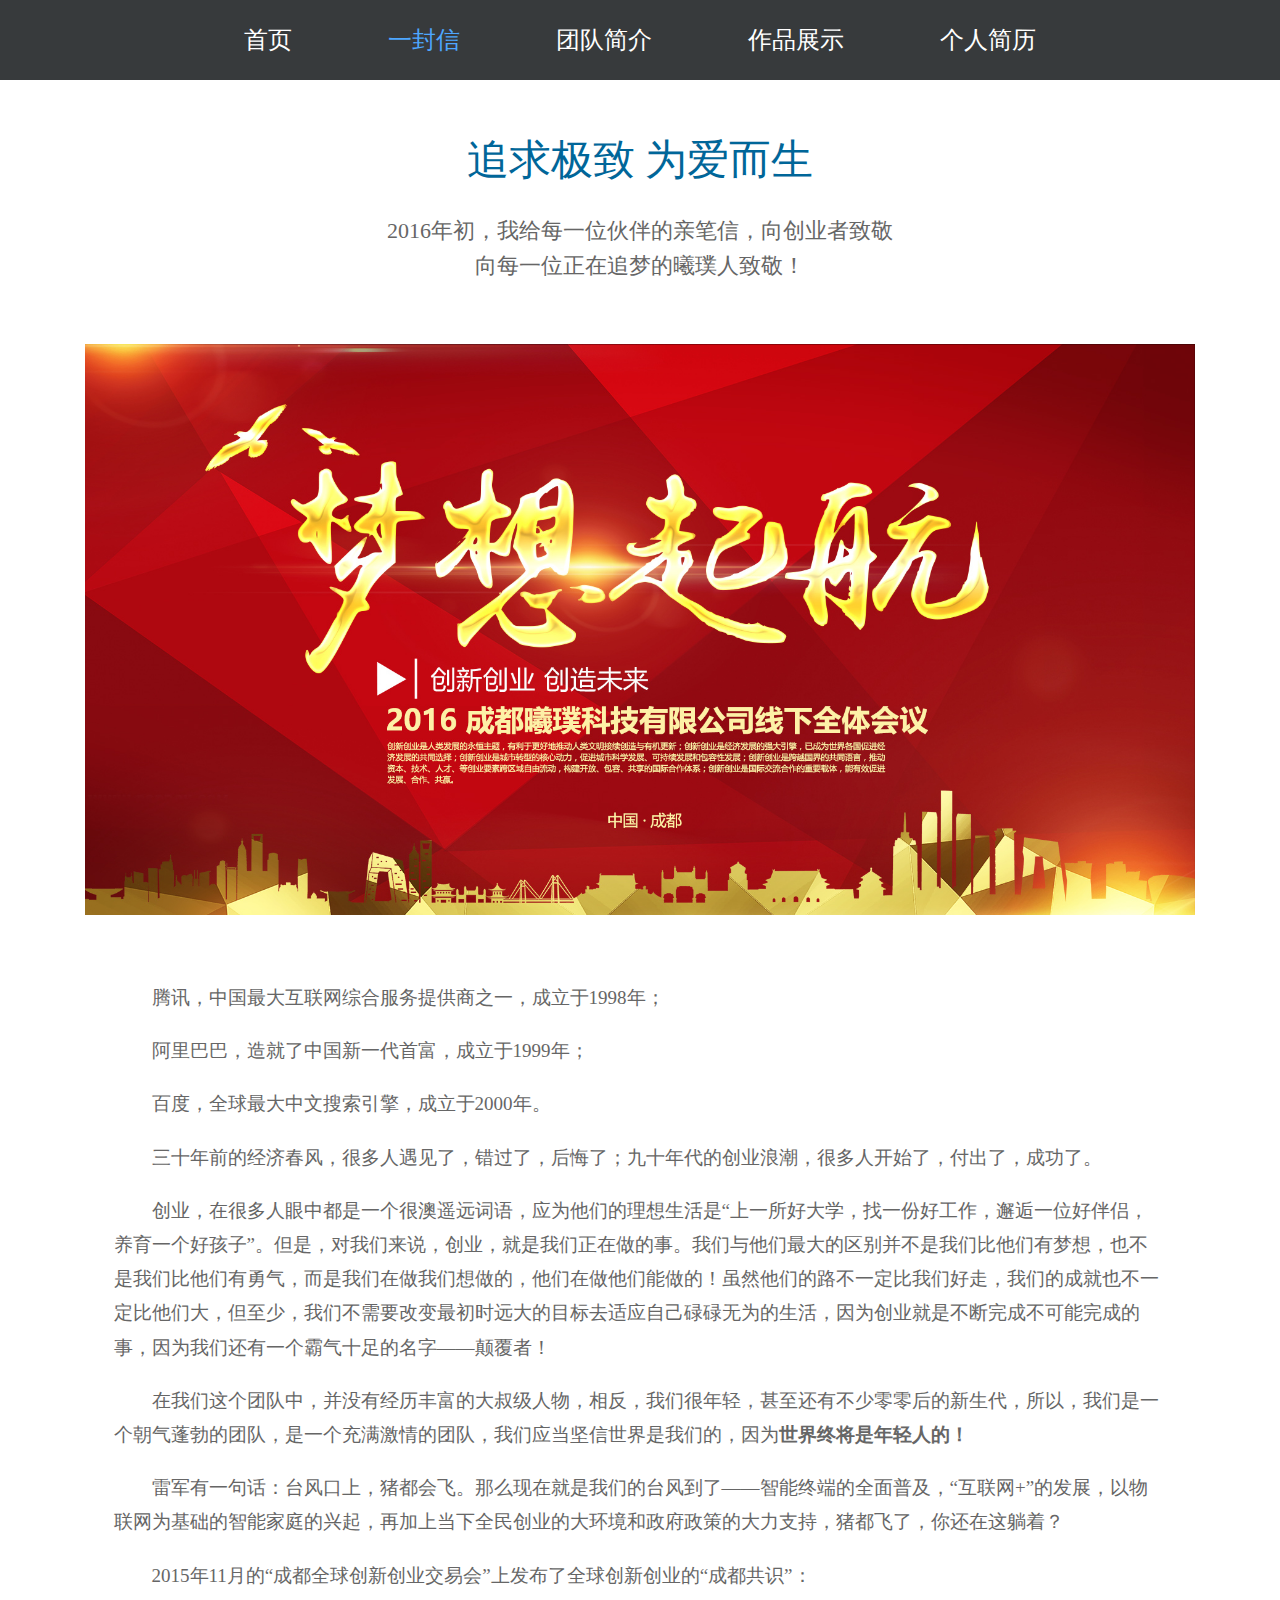
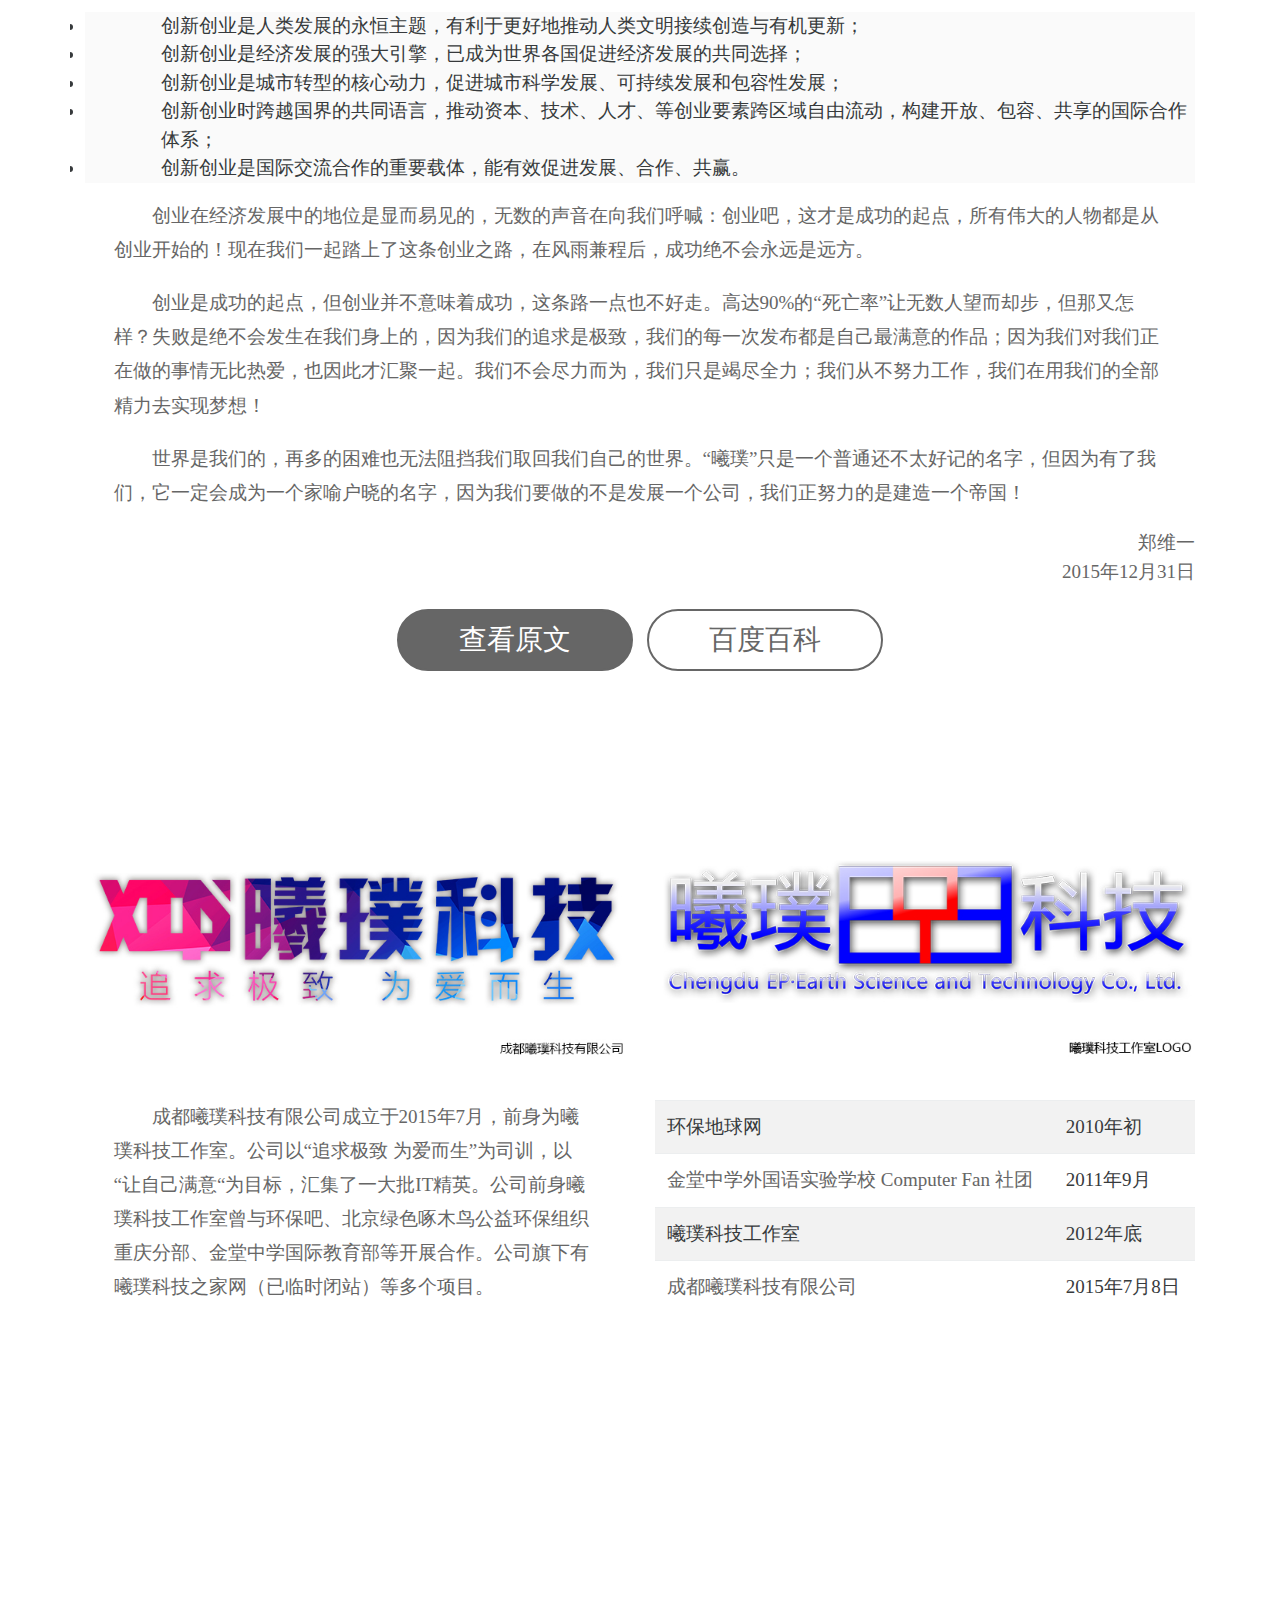
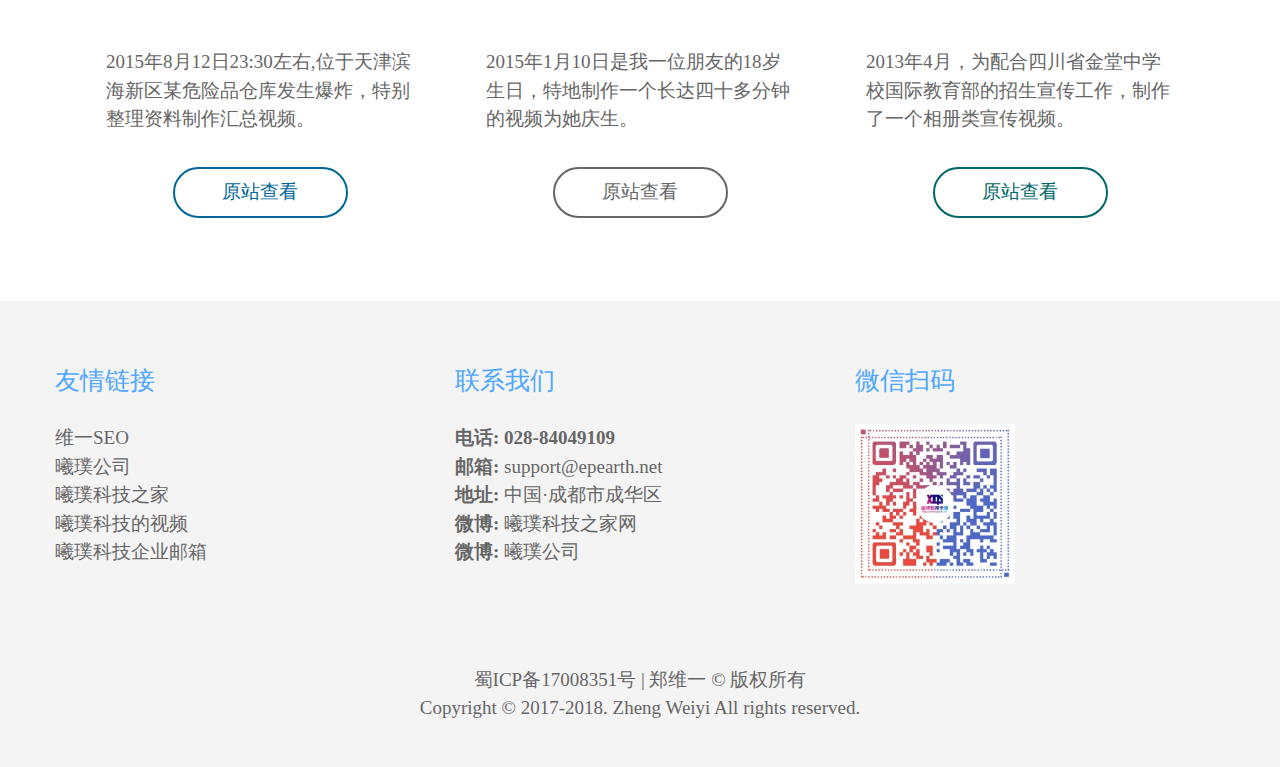
==== epearth.html @ c24c6538 "创建库" ====
<!DOCTYPE html>
<html lang="cn" xmlns:wb="http://open.weibo.com/wb">
<head>
<meta charset="utf-8">
<meta http-equiv="X-UA-Compatible" content="IE=edge">
<meta name="viewport" content="width=device-width, initial-scale=1">
<meta content="郑维一,创业,曦璞,曦璞科技,成都曦璞科技有限公司" name="Keywords">
<meta content="成都曦璞科技有限公司创始人、法人四川成都郑维一创业经历，给每一位伙伴的一封信，向创业者致敬" name="Description">

<title>郑维一的创业经历 - 维一小站</title>
<!-- load stylesheets -->
<!-- <link rel="stylesheet" href="http://fonts.useso.com/css?family=Open+Sans:100,300,400"> -->  <!-- Google web font "Open Sans" -->
<link rel="stylesheet" href="font-awesome-4.5.0/css/font-awesome.min.css">                <!-- Font Awesome -->
<link rel="stylesheet" href="css/bootstrap.min.css">                                      <!-- Bootstrap style -->
<link rel="stylesheet" href="css/templatemo-style.css">                                   <!-- Templatemo style -->
<style type="text/css">
	span li{
		padding-left: 4em;
		background-color:#fafafa;
	}	
</style>
<!--[if lt IE 9]>
  <script src="https://oss.maxcdn.com/html5shiv/3.7.2/html5shiv.min.js"></script>
  <script src="https://oss.maxcdn.com/respond/1.4.2/respond.min.js"></script>
  <![endif]-->
</head>
<body id="top" class="page-2">

<div class="tm-navbar-container tm-navbar-container-dark">

	<nav class="navbar navbar-full navbar-fixed-top bg-inverse">
		<button class="navbar-toggler hidden-md-up" type="button" data-toggle="collapse" data-target="#tmNavbar">
			&#9776;
		</button>
		<div class="collapse navbar-toggleable-sm" id="tmNavbar">
			<ul class="nav navbar-nav">
				<li class="nav-item">
					<a href="index.html" class="nav-link external" title="郑维一的个人主页">首页</a>
				</li>
				<li class="nav-item">
					<a href="#top" class="nav-link">一封信</a>
				</li>
				<li class="nav-item">
					<a href="#tm-section-3" class="nav-link">团队简介</a>
				</li>
				<li class="nav-item">
					<a href="#tm-section-4" class="nav-link">作品展示</a>
				</li>
				<li class="nav-item">
					<a href="resume.html" class="nav-link external" title="郑维一的个人简历">个人简历</a>
				</li>
			</ul>
		</div>
	</nav>

</div>

<div class="container-fluid">

	<div class="row">
	  <div id="tm-section-1" class="tm-section">
		<div class="col-md-12">
			<h1 class="text-xs-center blue-text tm-page-2-title">追求极致 为爱而生</h1>
			<p class="text-xs-center tm-page-2-p tm-page-2-subtitle">
				2016年初，我给每一位伙伴的亲笔信，向创业者致敬 <br>
				向每一位正在追梦的曦璞人致敬！
			</p>
			<img src="img/tm-1800x926-01.jpg" class="img-fluid tm-banner-img" alt="成都曦璞科技有限公司第一次线下全体会议">            
		</div>
	  </div>                
	</div>
	
	<div class="row">
		<div class="tm-section" id="tm-section-2">
			<div class="col-md-12">
				<p class="text-left tm-description">
					腾讯，中国最大互联网综合服务提供商之一，成立于1998年；
				</p>
				<p class="text-left tm-description">
					阿里巴巴，造就了中国新一代首富，成立于1999年；
				</p>
				<p class="text-left tm-description">
					百度，全球最大中文搜索引擎，成立于2000年。
				</p>
				<p class="text-left tm-description">
					三十年前的经济春风，很多人遇见了，错过了，后悔了；九十年代的创业浪潮，很多人开始了，付出了，成功了。
				</p>
				<p class="text-left tm-description">
					创业，在很多人眼中都是一个很澳遥远词语，应为他们的理想生活是“上一所好大学，找一份好工作，邂逅一位好伴侣，养育一个好孩子”。但是，对我们来说，创业，就是我们正在做的事。我们与他们最大的区别并不是我们比他们有梦想，也不是我们比他们有勇气，而是我们在做我们想做的，他们在做他们能做的！虽然他们的路不一定比我们好走，我们的成就也不一定比他们大，但至少，我们不需要改变最初时远大的目标去适应自己碌碌无为的生活，因为创业就是不断完成不可能完成的事，因为我们还有一个霸气十足的名字——颠覆者！
				</p>
				<p class="text-left tm-description">
					在我们这个团队中，并没有经历丰富的大叔级人物，相反，我们很年轻，甚至还有不少零零后的新生代，所以，我们是一个朝气蓬勃的团队，是一个充满激情的团队，我们应当坚信世界是我们的，因为<strong>世界终将是年轻人的！</strong>
				</p>
				<p class="text-left tm-description">
					雷军有一句话：台风口上，猪都会飞。那么现在就是我们的台风到了——智能终端的全面普及，“互联网+”的发展，以物联网为基础的智能家庭的兴起，再加上当下全民创业的大环境和政府政策的大力支持，猪都飞了，你还在这躺着？
				</p>
				<p class="text-left tm-description">
					2015年11月的“成都全球创新创业交易会”上发布了全球创新创业的“成都共识”：
				</p>
				<p class="text-left tm-description">
					<blockquote>
					<span style="font-family:'楷体',Arial, Helvetica, sans-serif;">
						<li type="disc">创新创业是人类发展的永恒主题，有利于更好地推动人类文明接续创造与有机更新；</li>
						<li type="disc">创新创业是经济发展的强大引擎，已成为世界各国促进经济发展的共同选择；</li>
						<li type="disc">创新创业是城市转型的核心动力，促进城市科学发展、可持续发展和包容性发展；</li>
						<li type="disc">创新创业时跨越国界的共同语言，推动资本、技术、人才、等创业要素跨区域自由流动，构建开放、包容、共享的国际合作体系；</li>
						<li type="disc">创新创业是国际交流合作的重要载体，能有效促进发展、合作、共赢。</li>
					</span>
					</blockquote>
				</p>
				<p class="text-left tm-description">
					创业在经济发展中的地位是显而易见的，无数的声音在向我们呼喊：创业吧，这才是成功的起点，所有伟大的人物都是从创业开始的！现在我们一起踏上了这条创业之路，在风雨兼程后，成功绝不会永远是远方。
				</p>
				<p class="text-left tm-description">
					创业是成功的起点，但创业并不意味着成功，这条路一点也不好走。高达90%的“死亡率”让无数人望而却步，但那又怎样？失败是绝不会发生在我们身上的，因为我们的追求是极致，我们的每一次发布都是自己最满意的作品；因为我们对我们正在做的事情无比热爱，也因此才汇聚一起。我们不会尽力而为，我们只是竭尽全力；我们从不努力工作，我们在用我们的全部精力去实现梦想！
				</p>
				<p class="text-left tm-description">
					世界是我们的，再多的困难也无法阻挡我们取回我们自己的世界。“曦璞”只是一个普通还不太好记的名字，但因为有了我们，它一定会成为一个家喻户晓的名字，因为我们要做的不是发展一个公司，我们正努力的是建造一个帝国！
				</p>
				<p class="text-xs-right">郑维一<br>2015年12月31日</p>
				<div class="tm-flex-center">
				  <a href="http://weibo.com/p/1001603925907936013731" class="btn btn-default btn-lg tm-gray-btn" target="_blank" rel="nofollow">查看原文</a>
				  <a href="http://baike.baidu.com/link?url=[base64]" class="btn btn-default btn-lg tm-gray-bordered-btn" target="_blank" rel="nofollow">百度百科</a>
				</div>
			</div>
		</div>
	</div>

	<div class="row">
		<div class="tm-section" id="tm-section-3">
			
			<div class="col-md-6 margin-bottom-sm-8">  
				<div class="tm-2-col-box-left">
					<img src="img/tm-700x350-01.jpg" alt="成都曦璞科技有限公司LOGO" class="img-fluid tm-img-2-col">
				
					<p class="text-left tm-description">
						成都曦璞科技有限公司成立于2015年7月，前身为曦璞科技工作室。公司以“追求极致 为爱而生”为司训，以“让自己满意“为目标，汇集了一大批IT精英。公司前身曦璞科技工作室曾与环保吧、北京绿色啄木鸟公益环保组织重庆分部、金堂中学国际教育部等开展合作。公司旗下有曦璞科技之家网（已临时闭站）等多个项目。
					</p>
				</div> 
			</div>  

			<div class="col-md-6">
				<div>
					<img src="img/tm-700x350-02.jpg" alt="曦璞科技工作室LOGO" class="img-fluid tm-img-2-col">
		   
					<table class="table table-striped">
						<tbody>
							<tr>
								<td>环保地球网</td>
								<td>2010年初</td>
							</tr>
							<tr>
								<td><a href="http://baike.baidu.com/link?url=[base64]#3" target="_blank" rel="nofollow">金堂中学外国语实验学校 Computer Fan 社团</a></td>
								<td>2011年9月</td>
							</tr>
							<tr>
								<td>曦璞科技工作室</td>
								<td>2012年底</td>
							</tr>
							<tr>
								<td><a href="http://weibo.com/xipugongsi" target="_blank" rel="nofollow">成都曦璞科技有限公司</a></td>
								<td>2015年7月8日</td>
							</tr>
						</tbody>
					</table>
				</div>
			</div>
		</div>                
	</div>

	<div class="row">
		<div class="tm-section" id="tm-section-4">
			<div class="col-md-4 margin-bottom-sm-3">
				<div class="tm-3-col-box">
					<iframe height=175 width="100%" src="http://player.youku.com/embed/XMTMxMTExODQ5Ng==" frameborder=0 "allowfullscreen"></iframe>
					<div class="tm-description-box">
						<p class="tm-description-text">
							2015年8月12日23:30左右,位于天津滨海新区某危险品仓库发生爆炸，特别整理资料制作汇总视频。
						</p>
						
						<div class="tm-flex-center">
							<a href="http://v.youku.com/v_show/id_XMTMxMTExODQ5Ng==.html" class="btn btn-default tm-normal-btn tm-blue-bordered-btn" target="_blank">原站查看</a>    
						</div>
							
					</div>
				</div>
			</div>
		
			<div class="col-md-4 margin-bottom-sm-3">

				<div class="tm-3-col-box">
					<iframe height=175 width="100%" src="http://player.youku.com/embed/XODY3NTkyMzQ4" frameborder=0 "allowfullscreen"></iframe>
					<div class="tm-description-box">
						<p class="tm-description-text">
							2015年1月10日是我一位朋友的18岁生日，特地制作一个长达四十多分钟的视频为她庆生。
						</p>
						
						<div class="tm-flex-center">
							<a href="http://v.youku.com/v_show/id_XODY3NTkyMzQ4.html" class="btn btn-default tm-normal-btn tm-gray-bordered-btn" target="_blank">原站查看</a>    
						</div>
							
					</div>
				</div>                                                
			</div>
		
			<div class="col-md-4">
				<div class="tm-3-col-box">
				<iframe height=175 width="100%" src='http://player.youku.com/embed/XNTQ0ODcyODQw' frameborder=0 'allowfullscreen'></iframe>
					<div class="tm-description-box">
						<p class="tm-description-text">
							2013年4月，为配合四川省金堂中学校国际教育部的招生宣传工作，制作了一个相册类宣传视频。
						</p>
						
						<div class="tm-flex-center">
							<a href="http://v.youku.com/v_show/id_XNTQ0ODcyODQw.html" class="btn btn-default tm-normal-btn tm-green-bordered-btn" target="_blank">原站查看</a>    
						</div>
							
					</div>
				</div>                        
				
			</div>
		</div>        
	</div>
</div> <!-- .container -->

	<div class="row gray-bg">

		<section class="tm-section">
			<div class="tm-container">
				<div class="col-xs-12 col-sm-12 col-md-4 col-lg-4 col-xl-4 margin-top-xs-50">
					<h3 class="light-blue-text tm-subtitle">友情链接</h3>
					<p>
					<a href="http://weiyi.1duiyi.cn" target="_blank" rel="nofollow">维一SEO</a><br>
					<a href="http://www.epearth.com" target="_blank">曦璞公司</a><br>
					<a href="http://www.epearth.net" target="_blank">曦璞科技之家</a><br>
					<a href="http://i.youku.com/xipukeji" target="_blank" rel="nofollow">曦璞科技的视频</a><br>
					<a href="http://mail.epearth.net" target="_blank" rel="nofollow">曦璞科技企业邮箱</a></p>
				</div>
				<div class="col-xs-12 col-sm-12 col-md-4 col-lg-4 col-xl-4 margin-top-xs-50">
					<h3 class="light-blue-text tm-subtitle">联系我们</h3>
					<p>
						<strong>电话: </strong><strong>028-84049109</strong><br>
						<strong>邮箱: </strong><a href="mailto:support@epearth.net" target="_blank">support@epearth.net</a><br>
						<strong>地址: </strong>中国·成都市成华区<br>
						<strong>微博: </strong><a href="http://weibo.com/epearth" target="_blank" rel="nofollow">曦璞科技之家网</a> <wb:follow-button uid="3217552443" type="gray_1" width="67" height="24" ></wb:follow-button><br>
						<strong>微博: </strong><a href="http://weibo.com/xipugongsi" target="_blank" rel="nofollow">曦璞公司</a> <wb:follow-button uid="5775062879" type="gray_1" width="67" height="24" ></wb:follow-button>
					</p>
				</div>
				<div class="col-xs-12 col-sm-12 col-md-4 col-lg-4 col-xl-4 margin-top-xs-50">
					<h3 class="light-blue-text tm-subtitle">微信扫码</h3>
					<p>
						<img src="img/weixin.jpg" alt="曦璞科技之家" width="160">
					</p>
				</div>
			</div>
		</section>

		<!-- footer -->
		<footer class="tm-footer">
			<div class="col-xs-12 col-sm-12 col-md-12 col-lg-12 col-xl-12">
				<p class="text-xs-center tm-footer-text"><a href="http://www.miitbeian.gov.cn/" target="_blank">蜀ICP备17008351号</a>&nbsp;|&nbsp;郑维一 &copy; 版权所有<br>
				Copyright &copy; 2017-2018. Zheng Weiyi All rights reserved.</p>                    
			</div>
		</footer>  

	</div> <!-- row -->

<script src="js/jquery-1.11.3.min.js"></script>             <!-- jQuery (https://jquery.com/download/) -->
<script src="https://www.atlasestateagents.co.uk/javascript/tether.min.js"></script> <!-- Tether for Bootstrap, http://stackoverflow.com/questions/34567939/how-to-fix-the-error-error-bootstrap-tooltips-require-tether-http-github-h --> 
<script src="js/bootstrap.min.js"></script>                 <!-- Bootstrap (http://v4-alpha.getbootstrap.com/) -->
<script src="js/jquery.singlePageNav.min.js"></script>      <!-- Single Page Nav (https://github.com/ChrisWojcik/single-page-nav) -->           
<script src="http://tjs.sjs.sinajs.cn/open/api/js/wb.js" type="text/javascript" charset="utf-8"></script>
<script src="js/statistics.js"></script>	<!-- 统计代码 -->
<!-- Templatemo scripts -->
<script>     
 
	$(document).ready(function(){

		var mobileTopOffset = 54;
		var tabletTopOffset = 74;
		var desktopTopOffset = 79;
		var topOffset = desktopTopOffset;

		if($(window).width() <= 767) {
			topOffset = mobileTopOffset;
		}
		else if($(window).width() <= 991) {
			topOffset = tabletTopOffset;
		}
	  
		/* Single page nav
		-----------------------------------------*/
		$('#tmNavbar').singlePageNav({
			'currentClass' : "active",
			offset : topOffset,
			'filter': ':not(.external)'
		}); 

		if($(window).width() < 570) {
			$('.tm-full-width-large-table').addClass('table-responsive');
		}
		else {
			$('.tm-full-width-large-table').removeClass('table-responsive');   
		}
	  

		/* Collapse menu after click 
		-----------------------------------------*/
		$('#tmNavbar a').click(function(){
			$('#tmNavbar').collapse('hide');
		});

	  
		/* Handle nav offset & table responsive upon window resize
		--------------------------------------------------------------*/
		$(window).resize(function(){
			
			if($(window).width() < 768) {
				topOffset = mobileTopOffset;
			} 
			else if($(window).width() <= 991) {
				topOffset = tabletTopOffset;
			}
			else {
				topOffset = desktopTopOffset;
			}

			$('#tmNavbar').singlePageNav({
				'currentClass' : "active",
				offset : topOffset,
				'filter': ':not(.external)'
			});

			if($(window).width() < 570) {
				$('.tm-full-width-large-table').addClass('table-responsive');
			}
			else {
				$('.tm-full-width-large-table').removeClass('table-responsive');   
			}
		});
				  
	});

</script>    
</body>
</html>
---- css/templatemo-style.css ----
body {
	font-family: '等线','微软雅黑','Cambria','Hoefler Text', 'Liberation Serif', 'Times', 'Times New Roman', 'serif','Open Sans';
	font-size: 19px;
	font-weight: 100;
}

a, button { transition: all 0.3s ease; }
a {	color: #666; }
a:hover,
a:focus {
	color: #4EA7FF;
	text-decoration: none;
	outline: none;
}

p { color: #666; }
h3 { margin-bottom: 2.5rem; }

.table-striped tbody tr:nth-of-type(odd) {
    background-color: #f2f2f2;
}

.tm-container { 
	max-width: 1200px;
	margin: 0 auto; 
}

.tm-container-wide { max-width: 1230px; }

.tm-navbar-container {
	background-color: rgba(0,0,0,0.33);
	height: 80px;
    position: fixed;
    top: 0;
    width: 100%;
    z-index: 1000;
    transition: all 0.3s ease;
}

.tm-navbar-container.bg-inverse { background-color: #373a3c; }

.tm-navbar-container-dark {
	background-color: #373a3c;
	box-shadow: none;
}

.navbar-nav .nav-link {	padding: 14px 40px; }

.navbar-nav .nav-link,
.navbar-nav .nav-link:focus {
	color: white;
}

.navbar-nav .nav-link.active,
.navbar-nav .nav-link:hover {
	color: #4EA7FF;
}

.navbar-toggler { 
	border: 1px solid white;
	border-radius: 0;
	color: white;	
}

button:focus { outline: none; }
.copyrights{
	text-indent:-9999px;
	height:0;
	line-height:0;
	font-size:0;
	overflow:hidden;
}
.tm-intro {
	background: url(../img/home-bg.jpg) no-repeat;
	background-attachment: fixed;
	background-position: center top;
	background-size: 100% 750px;
	color: white;
	display: -webkit-flex;
	display: -ms-flexbox;
	display: flex;
	-webkit-flex-direction: column;
	    -ms-flex-direction: column;
	        flex-direction: column;
	-webkit-align-items: center;
	    -ms-flex-align: center;
	        align-items: center;
	-webkit-justify-content: center;
	    -ms-flex-pack: center;
	        justify-content: center;
	height: 750px;	
}

@media (max-width: 1800px) {
	.tm-intro {	background-size: 1800px 750px; }
}

@media all and (-ms-high-contrast: none), (-ms-high-contrast: active) {
	/* IE10+ CSS styles go here */
	.tm-intro {	background-attachment: scroll; }
}

.tm-logo { margin-bottom: 30px; }
.tm-site-name { margin-bottom: 40px; }
.tm-intro-text { margin-bottom: 45px; }

#tm-section-1,
.tm-section-1-inner,
.tm-site-name,
.tm-intro-text {
	-ms-flex: 0 1 auto;
		-webkit-flex: 0 1 auto;
	        flex: 0 1 auto;
}

.tm-section-1-inner { padding-top: 12%; }

#tm-section-1 { padding-bottom: 0; }

.tm-intro-link {	
	border: 2px solid white;
	border-radius: 50px;
	color: white;
	display: inline-block;
    padding: 15px 60px;    
}

.tm-intro-link:hover,
.tm-intro-link:focus {
	color: black;
	background-color: white;
}

.navbar-nav .nav-link,
.tm-intro-text,
.tm-intro-link {
	color: white;
	font-size: 24px;
}

.gray-bg { background-color: #F4F4F4; }
.dark-gray-text { color: #666666; }
.blue-text { color: #006699; }
.light-blue-text { color: #4EA7FF; }

.btn {
  border-radius: 50px;
  font-size: 1em;
  padding: 0.5em 2.5em;
  margin: 0.25em;
}

.btn-lg { 
	font-size: 1.75rem; 
	font-weight: 300;
	padding: 10px 60px;
}

.tm-gray-btn {  
  background-color: #666666;
  border: 2px solid #666666;
  color: white;  
}

.tm-gray-btn:hover,
.tm-gray-btn:focus {	
	background: transparent;
	color: #666666;
}

.tm-gray-bordered-btn {
	background: transparent;
	border: 2px solid #666666;
	color: #666666;
}

.tm-gray-bordered-btn:hover,
.tm-gray-bordered-btn:focus {
	background: #666666;
	color: white;
}

.tm-light-blue-bordered-btn {	
	background: transparent;
    border: 2px solid #4EA7FF;    
    color: #4EA7FF;
}

.tm-light-blue-bordered-btn:hover,
.tm-light-blue-bordered-btn:focus {	
    background: #4EA7FF;
    color: white;
}

.tm-blue-btn {
	background: #006699;
	border: 2px solid #006699;
	color: white;
}

.tm-blue-btn:hover {
	background: transparent;
	color: #006699;
}

.tm-blue-bordered-btn {
	background: transparent;
	border: 2px solid #006699;
	color: #006699;
}

.tm-blue-bordered-btn:hover,
.tm-blue-bordered-btn:focus {
	background: #006699;
	color: white;
}

.tm-green-btn {
	background: #006666;
	border: 2px solid #006666;
	color: white;
}

.tm-green-btn:hover,
.tm-green-btn:focus {
	background: transparent;
	color: #006666;
}

.tm-green-bordered-btn {
	background: transparent;
	border: 2px solid #006666;
	color: #006666;
}

.tm-green-bordered-btn:hover,
.tm-green-bordered-btn:focus {
	background: #006666;
	color: white;
}

.tm-section {
	padding-top: 5%;
	padding-bottom: 5%;
	overflow: auto;
}

.tm-footer {
	padding-bottom: 20px;
	overflow: auto;
}

.tm-news-item {
	margin: 0 auto 5% auto;
	display: -webkit-flex;
	display: -ms-flexbox;
	display: flex;
	padding-left: 15px;
	padding-right: 15px;
}

.tm-news-item:last-child { margin-bottom: 0; }

.tm-news-item-img {	margin: 0 auto; }

.tm-news-item-img-container { padding: 0; }

.tm-news-container {
	background-color: white;
	display: -webkit-flex;
	display: -ms-flexbox;
	display: flex;
	-webkit-flex-direction: column;
	    -ms-flex-direction: column;
	        flex-direction: column;
	-webkit-justify-content: center;
	    -ms-flex-pack: center;
	        justify-content: center;
	padding-left: 3%;
	padding-right: 3%;	
}

.tm-news-title { 
	font-weight: 300;
	margin-bottom: 30px; 
}

.tm-news-text {	line-height: 1.8; }

.tm-news-link {	
    margin-right: 0;
    margin-left: auto;
    -ms-flex-item-align: end;
        -webkit-align-self: flex-end;
            align-self: flex-end;
}

.flex-order-1 { -webkit-order: 1; -ms-flex-order: 1; order: 1; }
.flex-order-2 { -webkit-order: 2; -ms-flex-order: 2; order: 2; }

.tm-title {
	font-size: 43px;
	margin-bottom: 40px;
}

.margin-b-5 { margin-bottom: 5px; }

.tm-img-grid { 
	margin-top: 60px;
	overflow: auto;	
}

.tm-gallery-img {
	width: 100%;
	height: auto;
}
.tm-gallery-img-container {	
	max-width: 300px;
	width: 25%;	
	float: left;
}

.form-control { 
	border-color: rgba(0,0,0,0);
	border-radius: 0;
    font-size: 1.2rem;
    padding: .75rem;
}
.form-group { margin-bottom: 1.8rem; }

.tm-form-group-left { padding-left: 0; }
.tm-form-group-right { padding-right: 0; }

.tm-subtitle { 
	font-size: 25px; 
	margin-bottom: 30px;
}

#tmNavbar { text-align: center; }

body.page-2 { padding-top: 80px; }

.page-2 .container-fluid { max-width: 1140px; }

.tm-banner-img {
  display: block;
  margin: 0 auto;
}

.tm-description {
  line-height: 1.8;
  margin: 0.5em 1.5em 1em;
  text-indent: 2em;
}

.tm-page-2-title {
	font-size: 42px;
	margin-bottom: 30px;
}

.tm-page-2-subtitle { margin-bottom: 60px; }

.tm-page-2-p {
	font-size: 22px;
	line-height: 1.6;
}

.tm-flex-center {
	display: -webkit-flex;
	display: -ms-flexbox;
	display: flex;
	-webkit-justify-content: center;
	    -ms-flex-pack: center;
	        justify-content: center;
	-webkit-flex-wrap: wrap;
	    -ms-flex-wrap: wrap;
	        flex-wrap: wrap;
}

.tm-img-2-col {
	margin-bottom: 2em;
	margin-left: auto;
	margin-right: auto;
}

.tm-3-col-box {
	max-width: 500px;
	margin-left: auto;
	margin-right: auto;
}

.tm-description-box { padding: 6%; }
.tm-description-text { margin-bottom: 1.5em; }
.tm-footer-text { margin-bottom: 1.5rem; }

@media (min-width: 768px) {

	/*http://stackoverflow.com/questions/18777235/center-content-in-responsive-bootstrap-navbar*/

    .navbar .navbar-nav {
        display: inline-block;
        float: none;
        vertical-align: top;
    }

    .tm-contact-form { margin-right: 20px; }
}

@media (max-width: 1199px) {
	h2 { font-size: 1.8rem; }
	.tm-news-title { margin-bottom: 15px; }
	.tm-news-text { line-height: 1.6; }	
}

@media (max-width: 1100px) and (min-width: 992px) {
	h2 { font-size: 1.6rem; }
	.tm-news-title { margin-bottom: 12px; }
	.tm-news-text {	
		font-size: 0.9em; 
		margin-bottom: 0.5em;
	}
	.btn { 
		padding-top: 0.3em;
		padding-bottom: 0.3em; 
	}
}

@media (max-width: 991px) {
	.navbar-nav .nav-link {	font-size: 20px; }
	.navbar-nav .nav-item+.nav-item { margin-left: 0; }

	.tm-news-item {
		-webkit-flex-direction: column;
		    -ms-flex-direction: column;
		        flex-direction: column;		
	}

	.tm-news-container {
		padding: 1.5em;
		margin: 0 auto;
		max-width: 600px;
	}

	.flex-order-2 { -webkit-order: 1; -ms-flex-order: 1; order: 1; }
	.flex-order-1 { -webkit-order: 2; -ms-flex-order: 2; order: 2; }
}

@media (max-width: 940px) {
	.tm-img-grid { 
		margin-left: auto;
		margin-right: auto;
		max-width: 900px; 
	}
	
	.tm-gallery-img-container { width: 33.333%; }
}

@media (max-width: 767px) {
	.home .tm-section { 
		padding-top: 10%; 
		padding-bottom: 10%;
	}

	body.page-2 { padding-top: 54px; }

	.tm-page-2-subtitle { margin-bottom: 30px; }
	
	.navbar-nav .nav-item+.nav-item { margin-left: 0; }

	.navbar-nav .nav-item { float: none; }

	.navbar-toggler {
		display: block;
		margin-left: auto;
		margin-right: 0;
	}

	.tm-navbar-container { 
		background: none;
		box-shadow: none;
		height: 54px; 
	}
	.navbar { background-color: rgba(0,0,0,0.2); }
	.tm-navbar-container.bg-inverse .navbar { background-color: #373a3c; }
	.bg-inverse { background-color: #373a3c; }

	.tm-form-group-left { padding-right: 0; }
	.tm-form-group-right { padding-left: 0; }

	.margin-top-xs-50 { margin-top: 50px; }
	.margin-bottom-sm-8 { margin-bottom: 8%; }
	.margin-bottom-sm-3 { margin-bottom: 3%; }
}

@media (max-width: 640px) {
	.tm-gallery-img-container { width: 50%; }
	.tm-img-grid { max-width: 600px; }
	.page-2 .tm-section { 
		padding-top: 7%; 
		padding-bottom: 7%;
	}
}

@media (max-width: 600px) and (max-height: 600px) {
	.tm-intro {
		height: 100vh;
		min-height: 600px;
	}
}
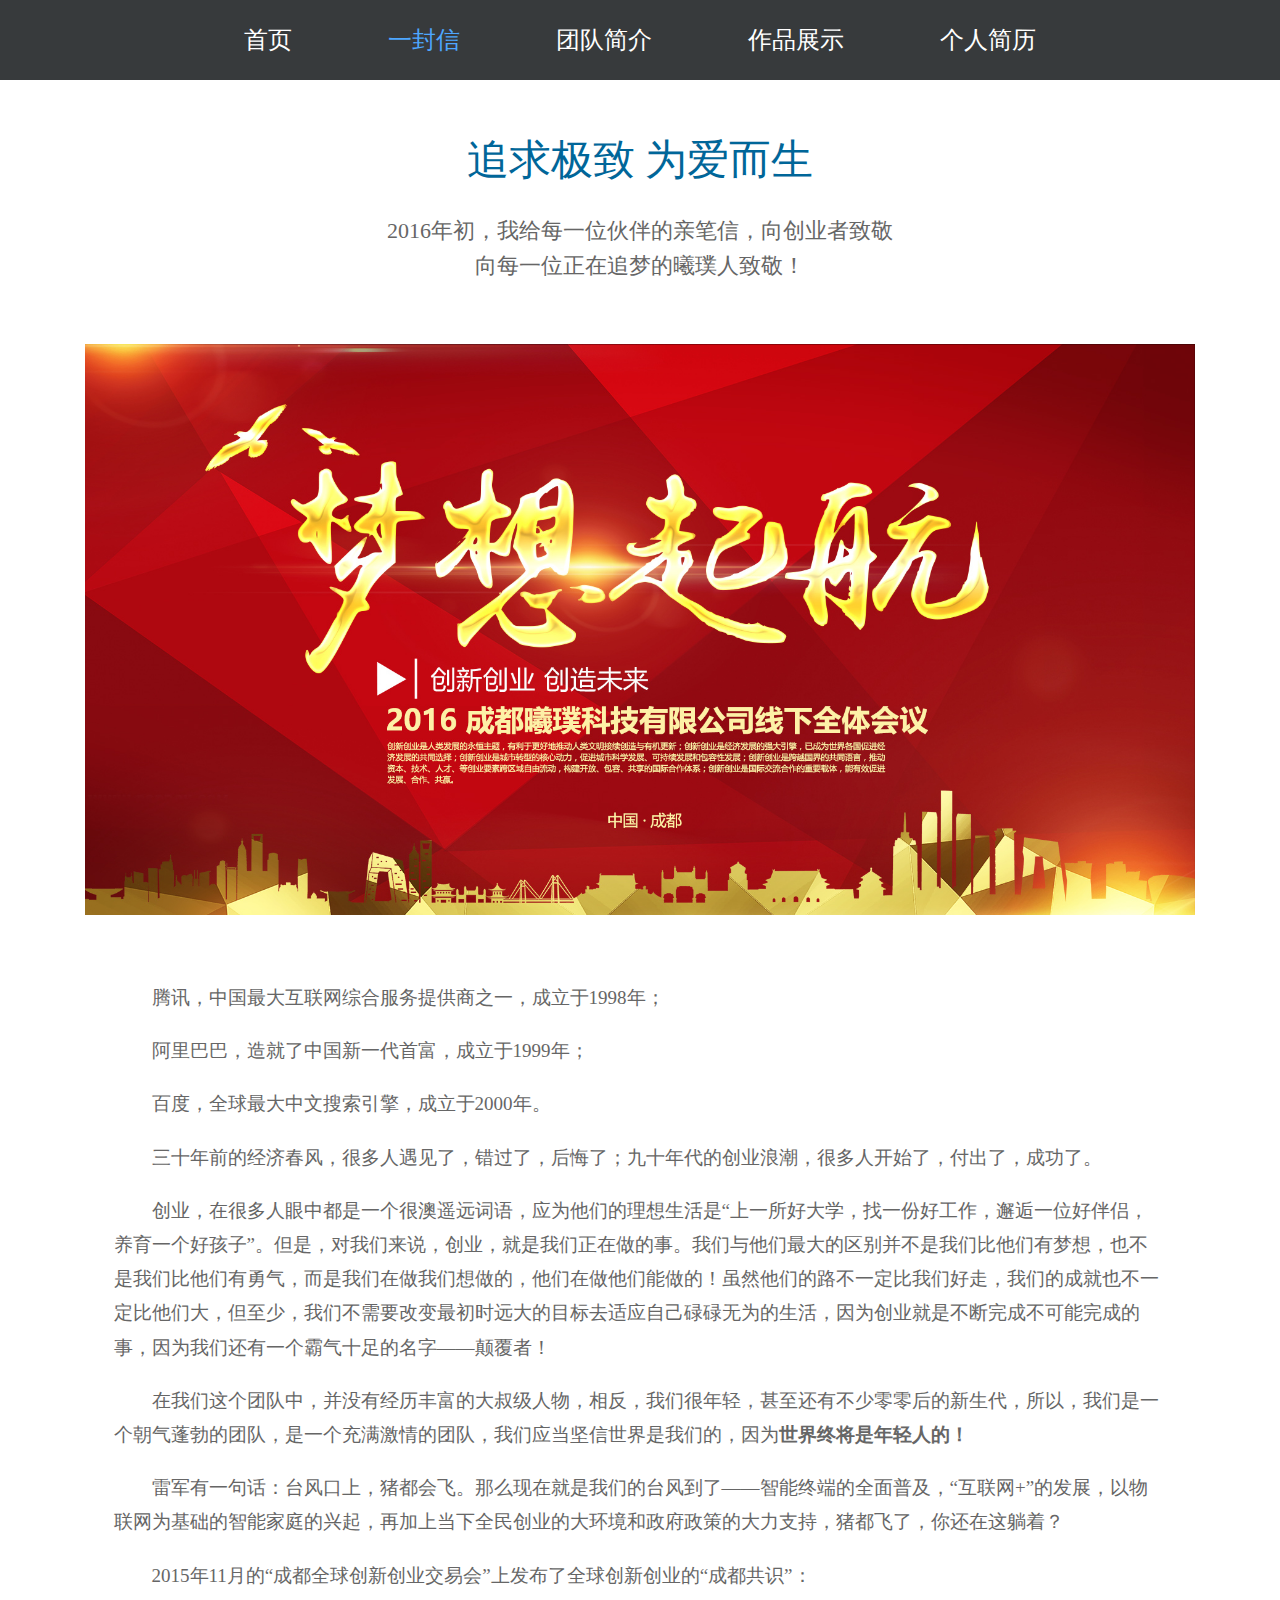
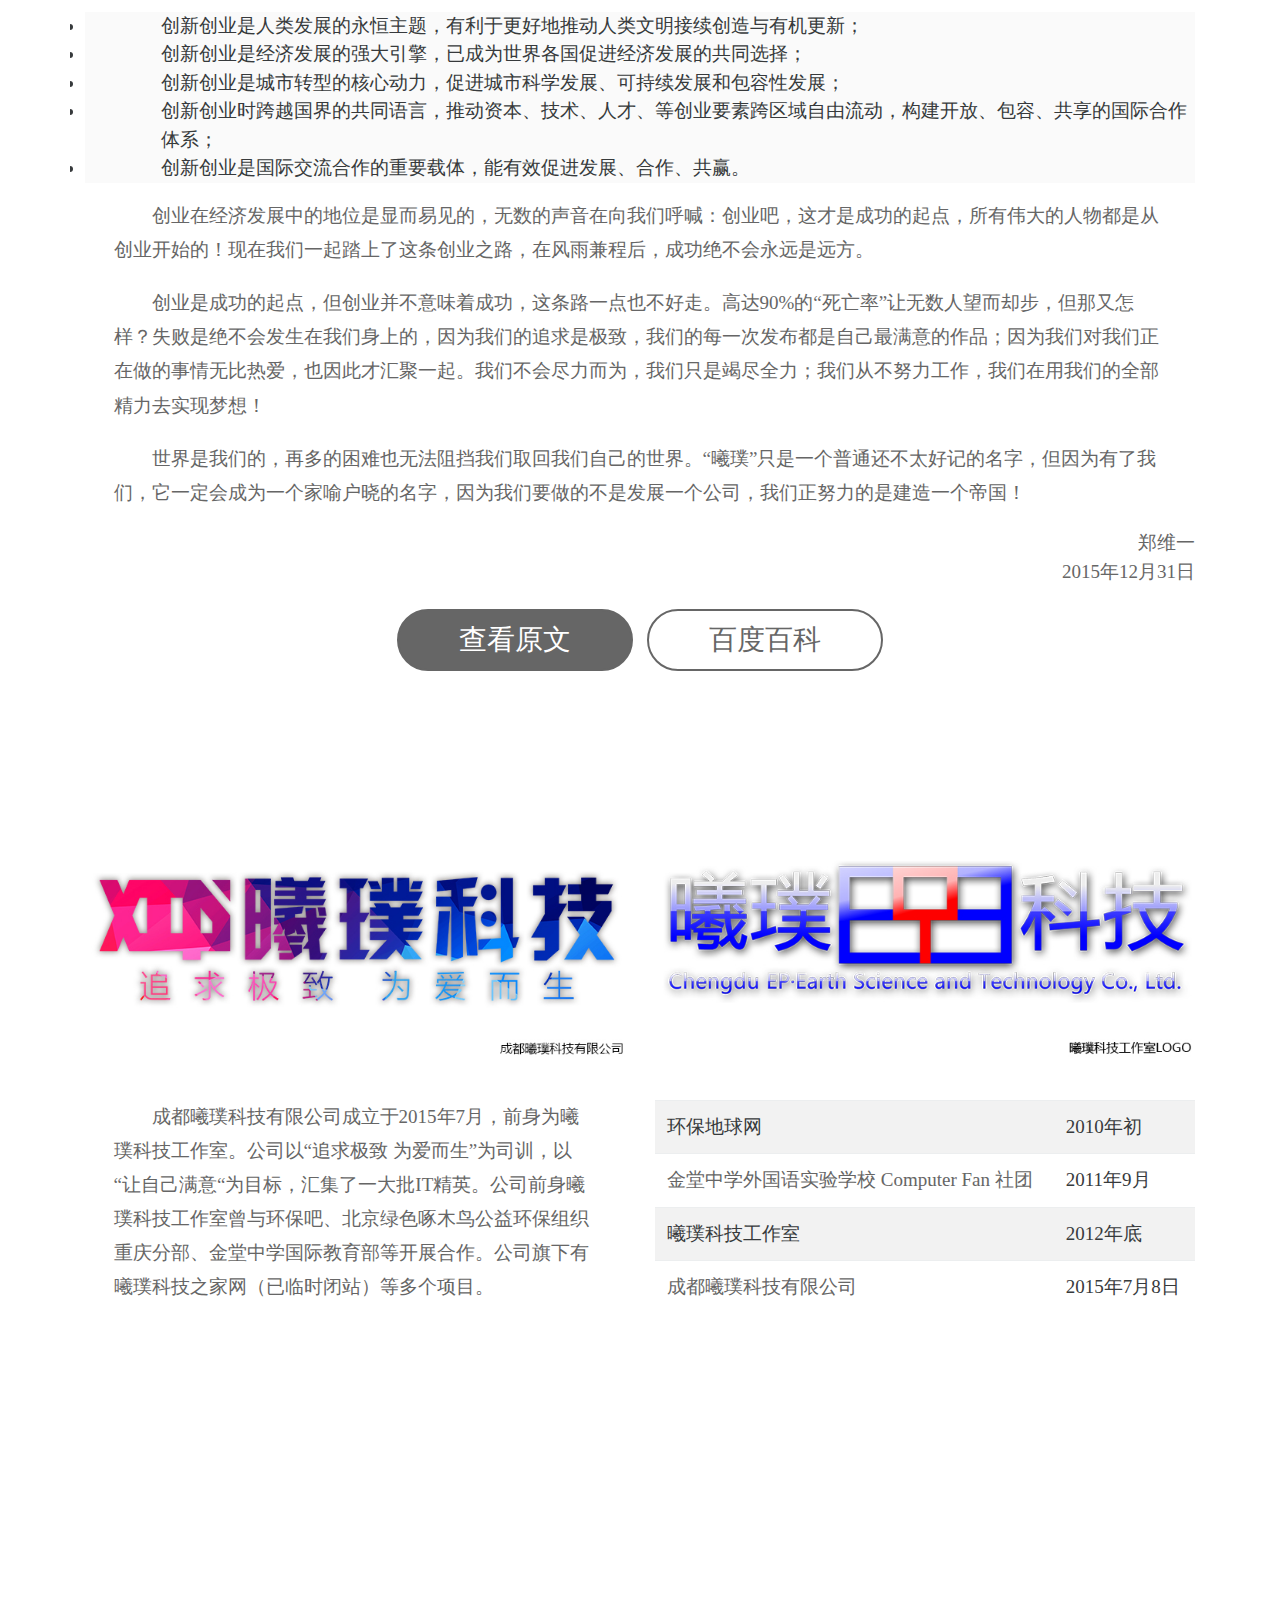
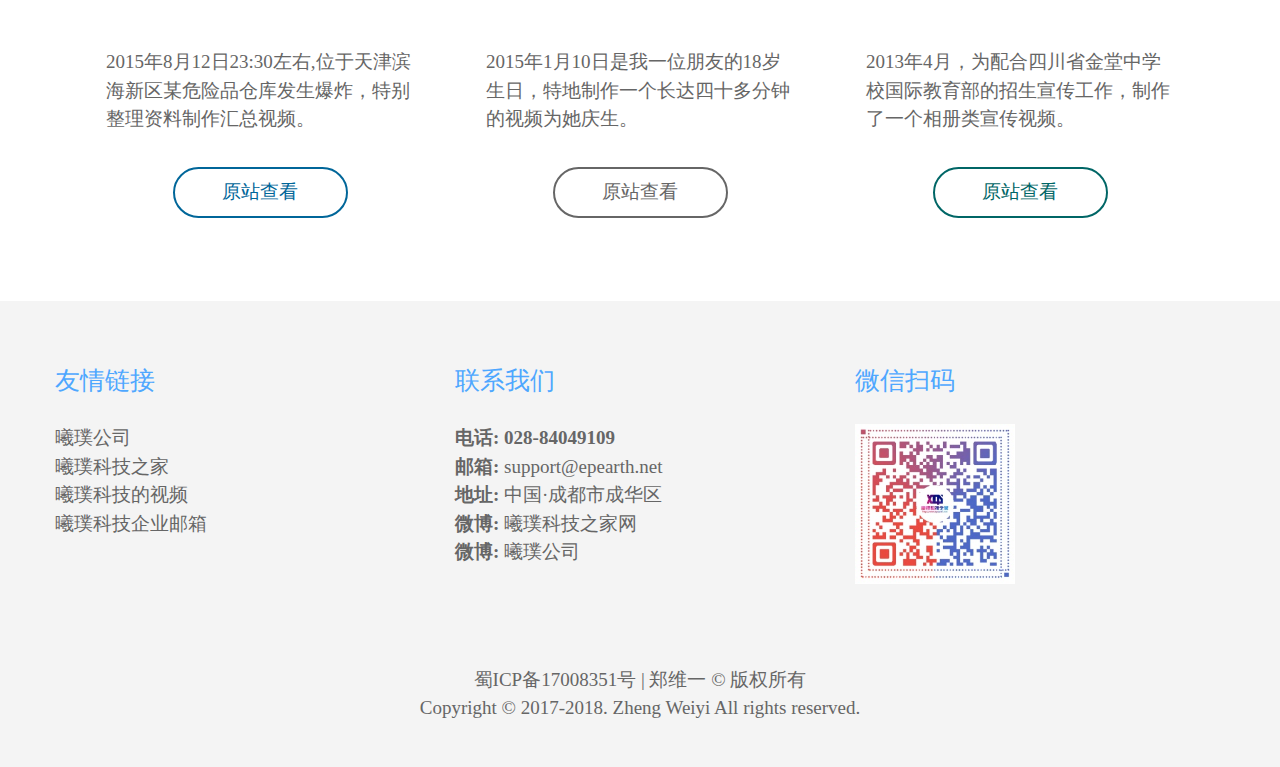
==== commit 204933be: "删除 维一SEO友情链接" ====
--- a/epearth.html
+++ b/epearth.html
@@ -230,7 +230,6 @@
 				<div class="col-xs-12 col-sm-12 col-md-4 col-lg-4 col-xl-4 margin-top-xs-50">
 					<h3 class="light-blue-text tm-subtitle">友情链接</h3>
 					<p>
-					<a href="http://weiyi.1duiyi.cn" target="_blank" rel="nofollow">维一SEO</a><br>
 					<a href="http://www.epearth.com" target="_blank">曦璞公司</a><br>
 					<a href="http://www.epearth.net" target="_blank">曦璞科技之家</a><br>
 					<a href="http://i.youku.com/xipukeji" target="_blank" rel="nofollow">曦璞科技的视频</a><br>
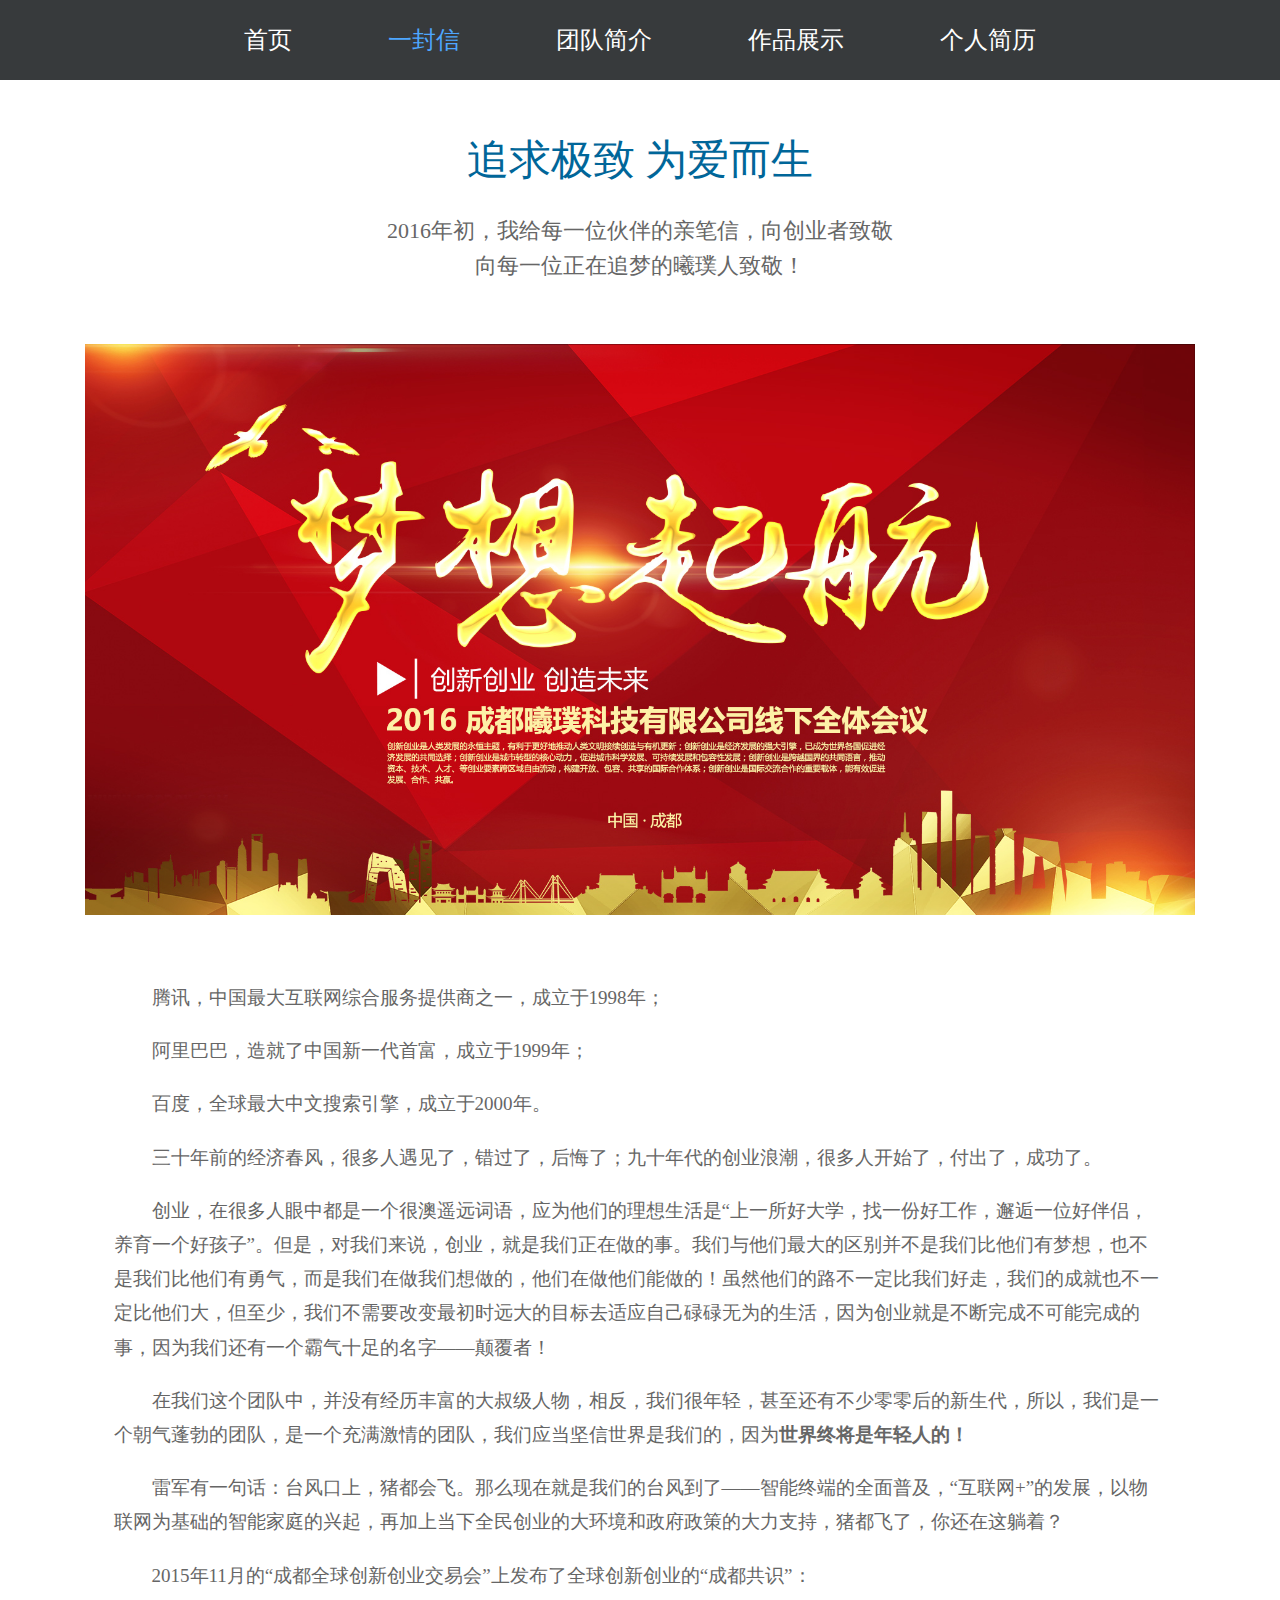
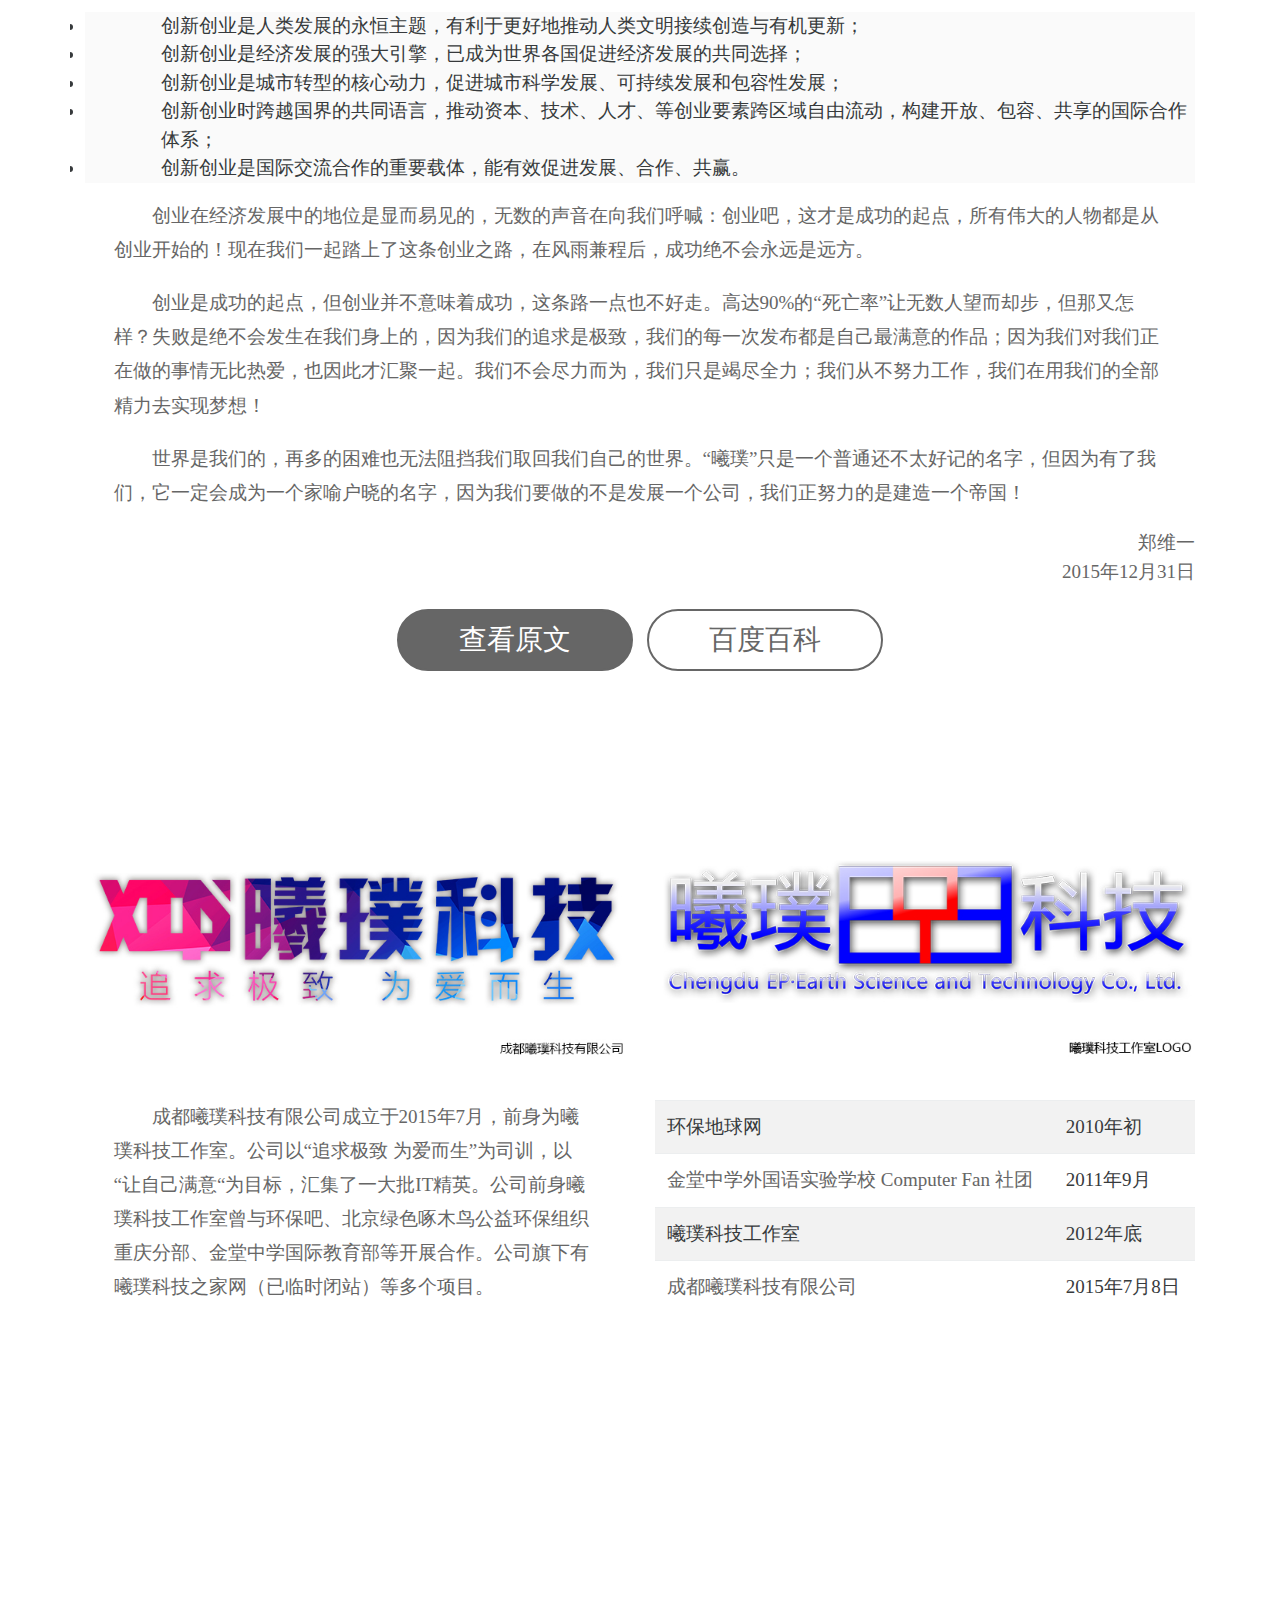
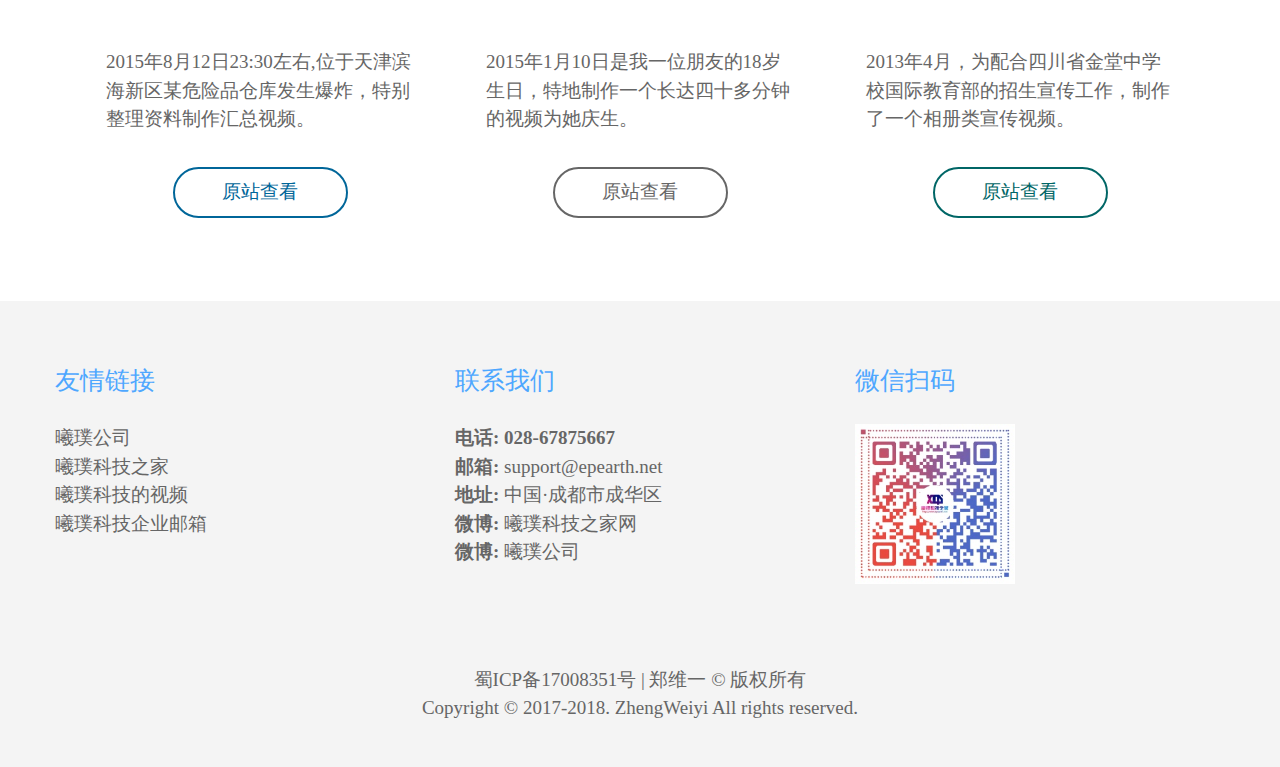
==== commit 2b65e7a9: "更新 个人邮箱和公司邮箱" ====
--- a/epearth.html
+++ b/epearth.html
@@ -238,7 +238,7 @@
 				<div class="col-xs-12 col-sm-12 col-md-4 col-lg-4 col-xl-4 margin-top-xs-50">
 					<h3 class="light-blue-text tm-subtitle">联系我们</h3>
 					<p>
-						<strong>电话: </strong><strong>028-84049109</strong><br>
+						<strong>电话: </strong><strong>028-67875667</strong><br>
 						<strong>邮箱: </strong><a href="mailto:support@epearth.net" target="_blank">support@epearth.net</a><br>
 						<strong>地址: </strong>中国·成都市成华区<br>
 						<strong>微博: </strong><a href="http://weibo.com/epearth" target="_blank" rel="nofollow">曦璞科技之家网</a> <wb:follow-button uid="3217552443" type="gray_1" width="67" height="24" ></wb:follow-button><br>
@@ -258,7 +258,7 @@
 		<footer class="tm-footer">
 			<div class="col-xs-12 col-sm-12 col-md-12 col-lg-12 col-xl-12">
 				<p class="text-xs-center tm-footer-text"><a href="http://www.miitbeian.gov.cn/" target="_blank">蜀ICP备17008351号</a>&nbsp;|&nbsp;郑维一 &copy; 版权所有<br>
-				Copyright &copy; 2017-2018. Zheng Weiyi All rights reserved.</p>                    
+				Copyright &copy; 2017-2018. ZhengWeiyi All rights reserved.</p>                    
 			</div>
 		</footer>  
 
